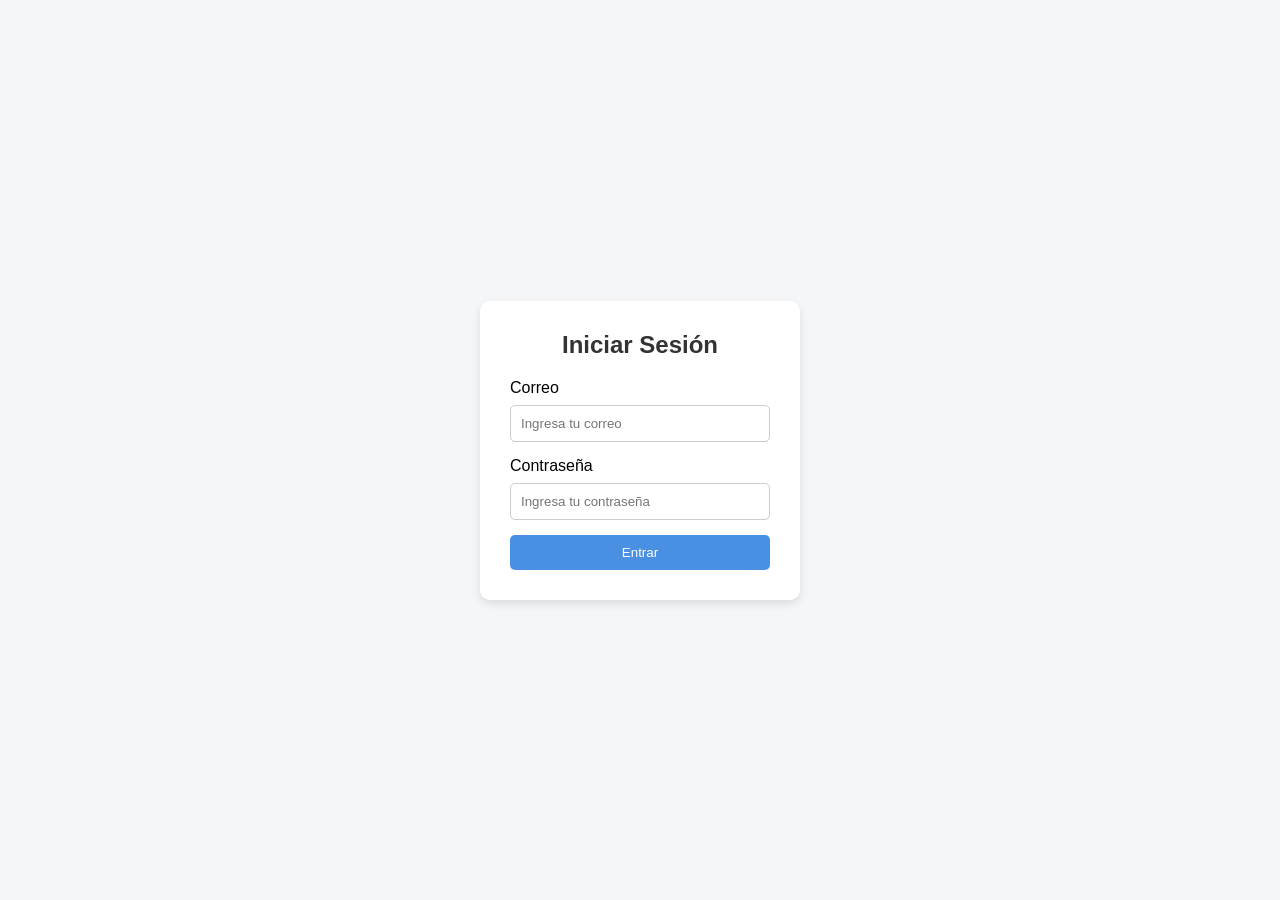
==== src/index.html @ ef3687da "feat: Todos los cambios solicitados listos" ====
<!DOCTYPE html>
<html lang="es">
<head>
  <meta charset="UTF-8">
  <meta name="viewport" content="width=device-width, initial-scale=1.0">
  <title>Login</title>
  <link rel="stylesheet" href="styles.css">
</head>

<body>

  <main class="login-container">

    <section class="login-box">

      <h1>Iniciar Sesión</h1>

      <form>
        <label for="email">Correo</label>
        <input type="email" id="email" placeholder="Ingresa tu correo">

        <label for="password">Contraseña</label>
        <input type="password" id="password" placeholder="Ingresa tu contraseña">

        <a href="dashboard.html">
        <button type="button">Entrar</button>
        </a>
      </form>

    </section>

  </main>

</body>
</html>
---- src/styles.css ----
:root {
  --primary: #4a90e2;
  --bg: #f4f6f8;
  --text: #333;
}

* {
  margin: 0;
  padding: 0;
  box-sizing: border-box;
  font-family: Arial, sans-serif;
}

body {
  background: var(--bg);
}


.login-container {
  height: 100vh;
  display: flex;
  justify-content: center;
  align-items: center;
}


.login-box {
  background: white;
  padding: 30px;
  width: 320px;
  border-radius: 10px;
  box-shadow: 0 4px 10px rgba(0,0,0,0.1);
}


.login-box h1 {
  margin-bottom: 20px;
  text-align: center;
  color: var(--text);
}


.login-box input {
  width: 100%;
  padding: 10px;
  margin: 8px 0 15px;
  border: 1px solid #ccc;
  border-radius: 5px;
}


.login-box button {
  width: 100%;
  padding: 10px;
  background: var(--primary);
  border: none;
  color: white;
  border-radius: 5px;
  cursor: pointer;
}

.login-box button:hover {
  background: #357ac9;
}
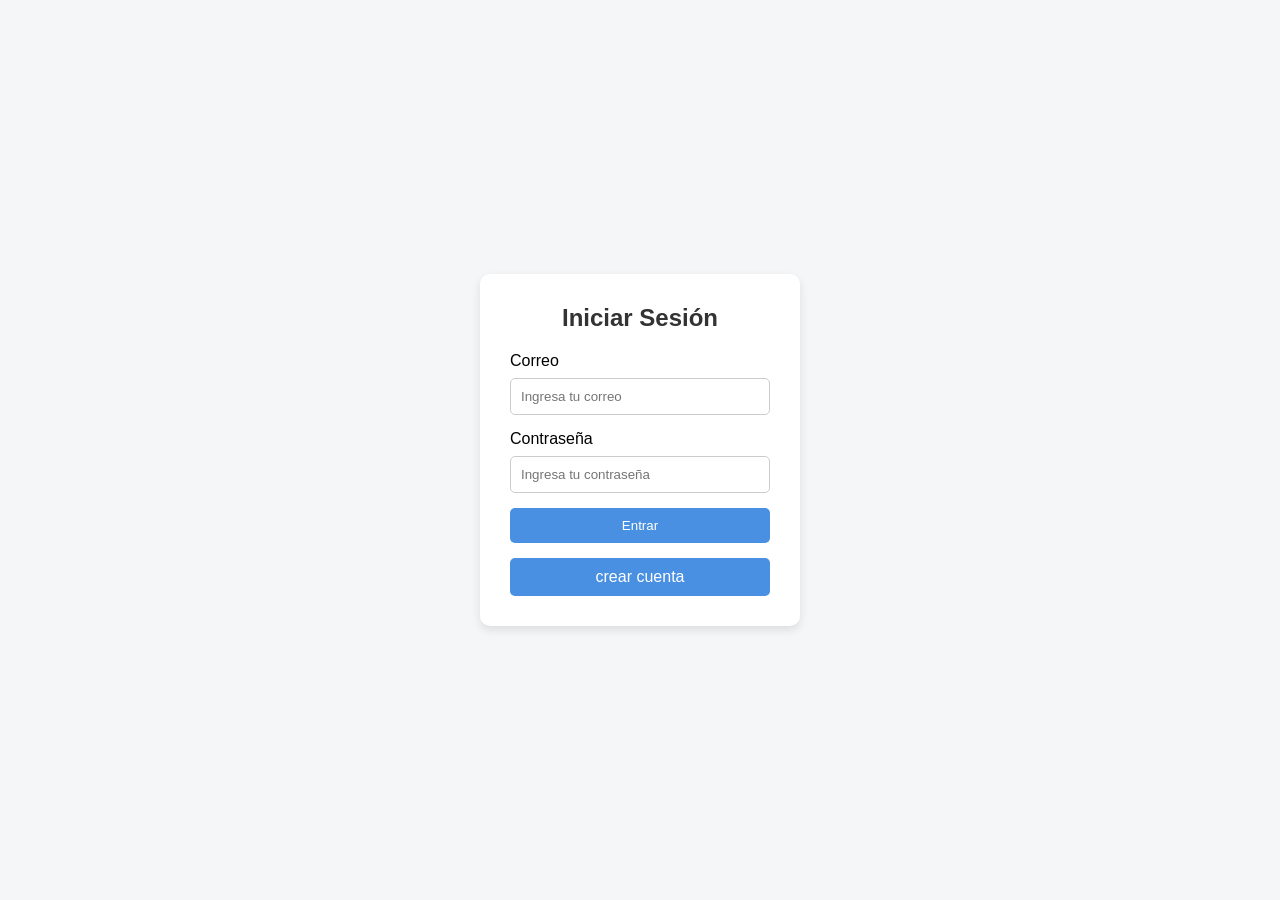
==== commit b028bcaf: "vista del perfil" ====
--- a/src/index.html
+++ b/src/index.html
@@ -5,6 +5,7 @@
   <meta name="viewport" content="width=device-width, initial-scale=1.0">
   <title>Login</title>
   <link rel="stylesheet" href="styles.css">
+ 
 </head>
 
 <body>
@@ -14,8 +15,8 @@
     <section class="login-box">
 
       <h1>Iniciar Sesión</h1>
-
-      <form>
+     
+      <form action="dashboard.html">
         <label for="email">Correo</label>
         <input type="email" id="email" placeholder="Ingresa tu correo">
 
@@ -25,6 +26,7 @@
         <a href="dashboard.html">
         <button type="button">Entrar</button>
         </a>
+        <a href="registro.html" class="btn">crear cuenta</a>
       </form>
 
     </section>
--- a/src/styles.css
+++ b/src/styles.css
@@ -61,4 +61,16 @@
 
 .login-box button:hover {
   background: #357ac9;
+}
+.btn{
+  display: block; 
+  width: 100%;
+  margin-top: 15px;
+  text-align: center;
+  
+  background: var(--primary);
+  color: white;
+  padding: 10px;
+  text-decoration: none;
+  border-radius: 5px;
 }
